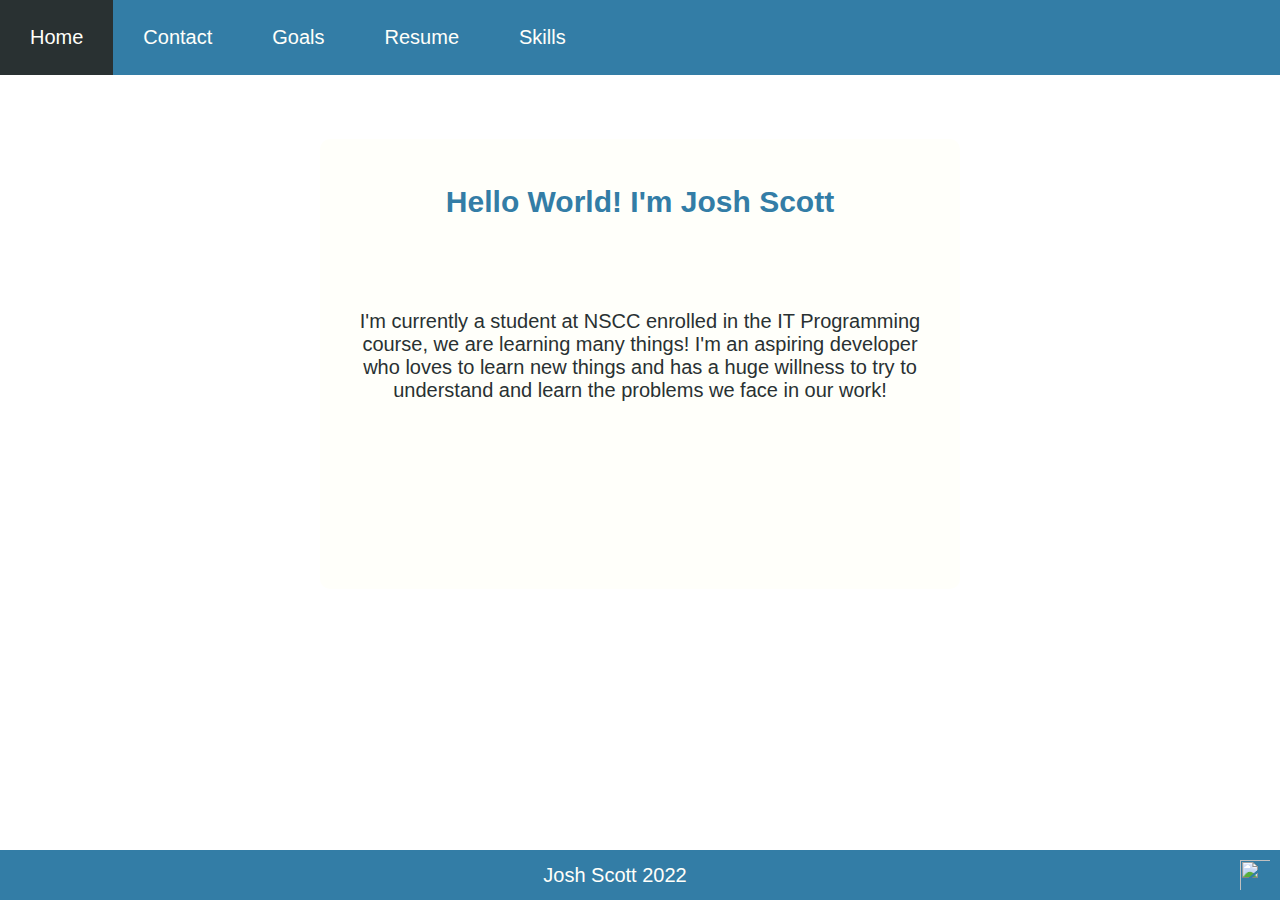
==== index.html @ 9810cb42 "Initial commit" ====
<!DOCTYPE html>
<html lang="en">
<head>
    <link rel="stylesheet" href="mainstyle.css">
    <meta name="keywords" content="website, fun stuff, google, facebook">
    <meta name="description" content="This is a website about me and my goals">
    <meta name="author" content="Josh Scott">
    
    <meta charset="UTF-8">
    <meta http-equiv="X-UA-Compatible" content="IE=edge">
    <meta name="viewport" content="width=device-width, initial-scale=1.0">
    <title>Document</title>
</head>
<nav class="navbar">
        <ul>
            
        <li><a href="/index.html">Home</a></li>
        <li><a href="/contact.html">Contact</a></li>
        <li><a href="/newgoal.html">Goals</a></li>
        <li><a href="/resume.html">Resume</a></li>

        <li><a href="/skills.html">Skills</a></li>
         
        </ul> 
       
    </nav>
    

        <div class="mainwrapper">
        <h1 class="Hometitle">Hello World! I'm Josh Scott</h1>
        <p class="intro">I'm currently a student at NSCC enrolled in the IT Programming course, we are learning many things! I'm an aspiring developer who loves to learn new things and has a huge willness to try to understand and learn the problems we face in our work!</p>
        </div>
        <footer class="footer">
            <p class="footinfo">Josh Scott 2022 <a href="https://www.github.com/BigBandzJosh"><img src="/Pictures/github-mark-white.png" alt="" class="githubIcon"></a>  </p> 
        </footer>
    
   
</body>
</html>
---- mainstyle.css ----
*{
    box-sizing: border-box;
    font-family: 'Roboto', sans-serif;
}
body{
    margin:0;
    padding: 0;
    background-image:url(/Pictures/IMG_2513.JPG);
    background-size: cover;
    background-repeat: no-repeat;
    background-position: center;
    background-attachment: fixed;

    height: 100vh;
    display: flex;
    flex-direction: column;
     
}
.navbar{
    display: block;
    align-content: center;
    height: 75px;
    line-height: 75px;
    background-color: #337DA6;
    font-size: 20px;
    
}
.navbar ul {
    list-style-type: none;
    padding: 0;
    margin: 0;
    
}
.navbar li {
    float: left;
}
.navbar li a{
    display:inline-block;
    text-align: center;
    padding: 0 30px;
    text-decoration: none;
    color: #FFFFFA;
}
.navbar li a:hover{
    background-color: #293132;
    color: #FFFFFA;
}
.githubIcon{
    width: 50px;
    height: 50px;
    padding: 10px;
    float: right;

}


.mainwrapper{
    display:flex;
    flex-direction: column;
    align-items: center;
    background-color: #FFFFFA;
    height: 50vh;
    width:50%;
    margin: 0 auto;
    margin-top: 5%;
    border-radius: 10px;
}
.Hometitle{
    text-align: center;
    color: #337DA6;
    font-size: 30px;
    padding: 4%;
}
.intro {
    text-align: center;
    color:#293132;
    font-size: 20px; 
    padding: 4%;
}


.footer{
    display: flex;
    flex-direction: column;
    justify-content: center;
    height: 50px;
    line-height: 50px;
    background-color: #337DA6;
    text-align: center;
    color: #FFFFFA;
    font-size: 20px;
    margin-top: auto;
}
@media only screen and (max-width: 600px) {
    
    .navbar{
        height: 100px;
        line-height: 100px;
        background-color: #337DA6;
        font-size: 17px;
        
    }
    .navbar ul {
        list-style-type: none;
        padding: 0;
        margin: 0;
    }
    .navbar li{
        float: left;
        padding-left: 6%;
    }
    .navbar li a{
        padding-left: 0;
        padding-right: 0;
    }
    .navbar li a:hover{
        background-color: #293132;
        color: #FFFFFA;
    }
     
    
    .Icon {
        width: 100%;
        padding: 5%;
    }
    .mainwrapper{
        display:flex;
        flex-direction: column;
        justify-content: center;
        align-items: center;
        background-color: #FFFFFA;
        height: 50vh;
        width:100%;
        margin-top: 5%;
        border-radius: 10px;
        
    }
    

}
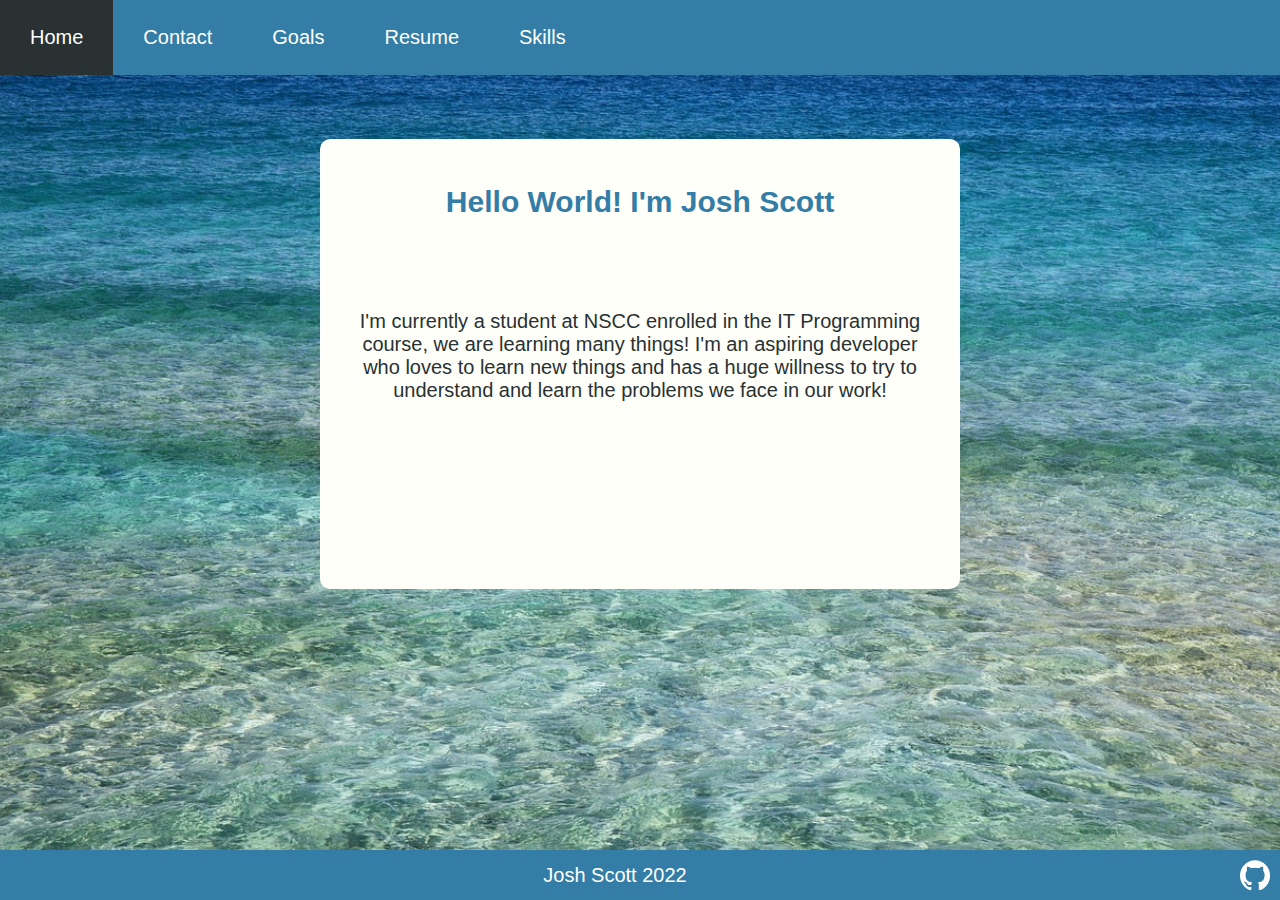
==== commit 35023dc2: "had to change the file path because of caplock" ====
--- a/index.html
+++ b/index.html
@@ -16,7 +16,7 @@
             
         <li><a href="/index.html">Home</a></li>
         <li><a href="/contact.html">Contact</a></li>
-        <li><a href="/newgoal.html">Goals</a></li>
+        <li><a href="/newGoal.html">Goals</a></li>
         <li><a href="/resume.html">Resume</a></li>
 
         <li><a href="/skills.html">Skills</a></li>
